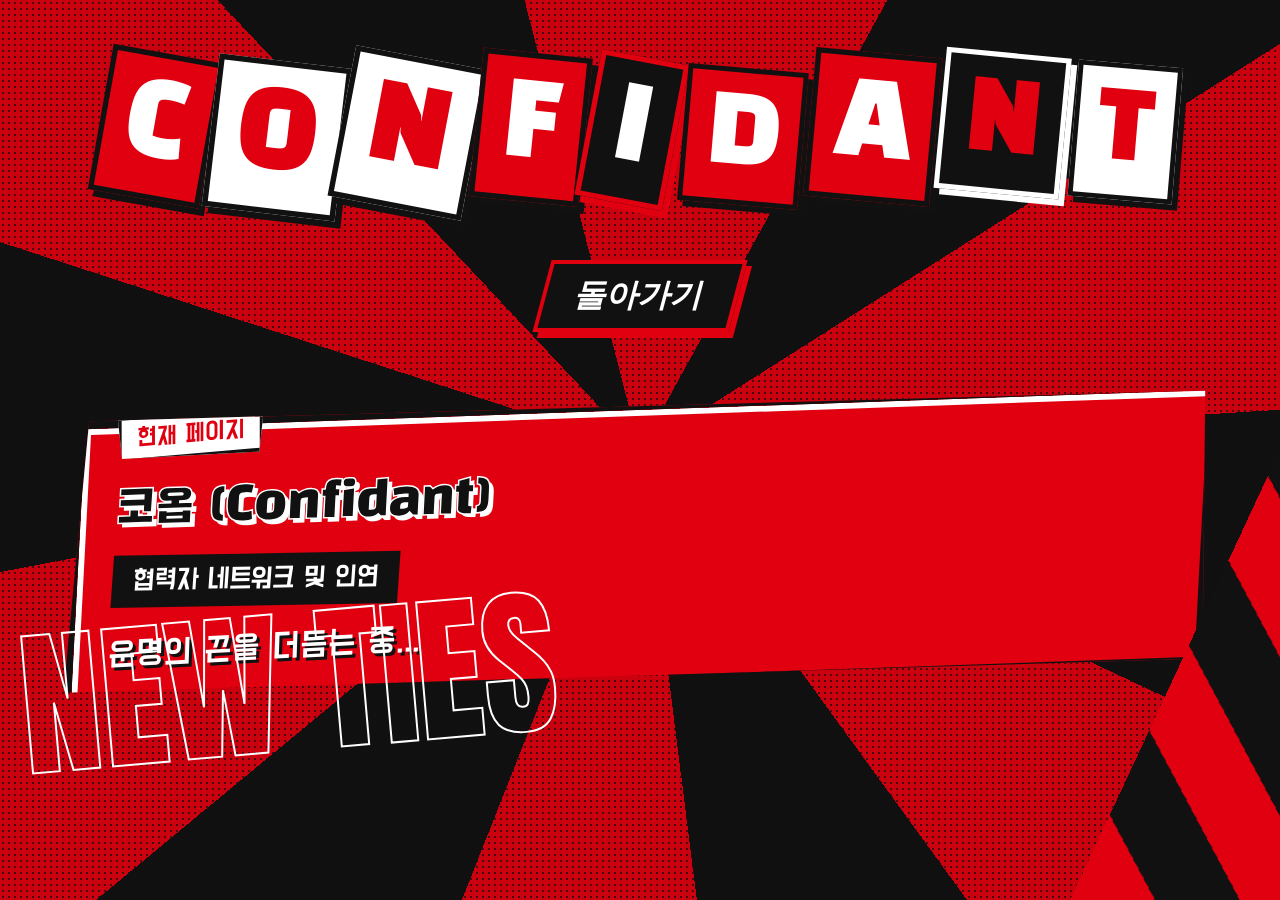
==== confidant.html @ b4bc7b50 "Add files via upload" ====
<!DOCTYPE html>
<html lang="ko">

<head>
    <meta charset="UTF-8">
    <meta name="viewport" content="width=device-width, initial-scale=1.0">
    <title>Confidant | 마음의 괴도단</title>
    <link
        href="https://fonts.googleapis.com/css2?family=Anton&family=Black+Han+Sans&family=Do+Hyeon&family=Arsenal:ital,wght@0,400;0,700;1,400;1,700&display=swap"
        rel="stylesheet">
    <link rel="stylesheet" href="style.css">
</head>

<body>
    <div class="transition-wipe" id="transition-wipe"></div>
    <div class="background-rays"></div>
    <div class="halftone-overlay"></div>

    <main class="container">
        <header class="animate-entrance delay-1">
            <h1 class="ransom-note" id="main-title">CONFIDANT</h1>
        </header>

        <section class="content-panel animate-entrance delay-2"
            style="justify-content: center; flex-direction: column; align-items: center; gap: 40px; margin-top: 50px;">
            <a href="index.html" class="back-link">돌아가기</a>
            <div class="info-box" style="transform: rotate(-2deg) skewX(-5deg); width: 100%;">
                <div class="alert-box">
                    <div class="alert-label">현재 페이지</div>
                    <div class="alert-title">코옵 (Confidant)</div>
                    <div class="alert-subtitle">협력자 네트워크 및 인연</div>
                    <div class="alert-action">운명의 끈을 더듬는 중...</div>
                </div>
            </div>
        </section>

        <div class="decorative-star animate-entrance delay-3"
            style="font-size: 15rem; bottom: 10%; right: 10%; top: auto;">★</div>
        <div class="decorative-text animate-entrance delay-4">NEW TIES</div>
    </main>

    <script src="script.js"></script>
</body>

</html>
---- style.css ----
:root {
    --p5-red: #E00010;
    /* 강렬한 빨강 */
    --p5-black: #111111;
    /* 거의 완전한 검정 */
    --p5-white: #FFFFFF;
    /* 흰색 */
}

* {
    margin: 0;
    padding: 0;
    box-sizing: border-box;
    cursor: default;
}

body {
    background-color: var(--p5-black);
    color: var(--p5-white);
    font-family: 'Black Han Sans', 'Do Hyeon', 'Anton', sans-serif;
    overflow-x: hidden;
    position: relative;
    min-height: 100vh;
}

/* Background effects */
.background-rays {
    position: fixed;
    top: 50%;
    left: 50%;
    width: 200vw;
    height: 200vh;
    transform: translate(-50%, -50%);
    background: repeating-conic-gradient(var(--p5-red) 0% 8%,
            var(--p5-black) 8% 16%);
    z-index: -2;
    opacity: 0.9;
    animation: rotateRays 90s linear infinite;
}

@keyframes rotateRays {
    from {
        transform: translate(-50%, -50%) rotate(0deg);
    }

    to {
        transform: translate(-50%, -50%) rotate(360deg);
    }
}

.halftone-overlay {
    position: fixed;
    top: 0;
    left: 0;
    width: 100vw;
    height: 100vh;
    background-image: radial-gradient(var(--p5-black) 25%, transparent 25%);
    background-size: 6px 6px;
    background-position: 0 0, 3px 3px;
    z-index: -1;
    opacity: 0.7;
}

.container {
    max-width: 1400px;
    margin: 0 auto;
    padding: 40px 20px;
    position: relative;
    z-index: 10;
}

/* Ransom Note Header */
header {
    text-align: center;
    margin-bottom: 60px;
    margin-top: 20px;
}

.ransom-note {
    display: flex;
    justify-content: center;
    align-items: center;
    gap: 8px;
    font-size: 6rem;
    font-weight: 400;
    /* Black Han Sans is already bold */
}

.char-box {
    display: inline-block;
    padding: 5px 20px;
    text-transform: uppercase;
    font-family: 'Black Han Sans', sans-serif;
    letter-spacing: -1px;
    transition: transform 0.1s cubic-bezier(0.175, 0.885, 0.32, 1.275);
    user-select: none;
}

.char-box:hover {
    transform: scale(1.15) rotate(0deg) !important;
    z-index: 20;
    cursor: pointer;
}

/* Flex Container for Menu + Info Box */
.content-panel {
    display: flex;
    justify-content: space-between;
    align-items: center;
    padding: 0 50px;
}

/* Menu */
.main-menu {
    position: relative;
    width: 350px;
    display: flex;
    flex-direction: column;
    gap: 12px;
}

.menu-item {
    list-style: none;
    position: relative;
    transform: skewX(-15deg);
    transition: transform 0.1s ease;
}

.menu-item a {
    display: block;
    background-color: var(--p5-black);
    color: var(--p5-white);
    text-decoration: none;
    padding: 10px 20px;
    font-size: 3rem;
    font-family: 'Arsenal', 'Anton', sans-serif;
    font-weight: 700;
    text-transform: uppercase;
    position: relative;
    border: 5px solid var(--p5-white);
    box-shadow: 6px 6px 0 var(--p5-red);
    overflow: hidden;
    letter-spacing: 2px;
}

.menu-item:hover {
    transform: skewX(-18deg) translateX(40px) scale(1.1);
    z-index: 10;
}

.menu-item:hover a {
    background-color: var(--p5-red);
    color: var(--p5-white);
    border-color: var(--p5-black);
    box-shadow: 6px 6px 0 var(--p5-white);
    animation: p5HoverShake 0.1s infinite alternate;
    cursor: pointer;
}

@keyframes p5HoverShake {
    0% {
        transform: translate(2px, 2px);
    }

    100% {
        transform: translate(-2px, -1px);
    }
}

/* Info Box (Deadline / Alert UI) */
.info-box {
    width: 650px;
    transform: rotate(3deg) skewX(-10deg);
}

.date-container {
    font-family: 'Anton', 'Do Hyeon', sans-serif;
    font-size: 5rem;
    color: var(--p5-white);
    text-shadow: 4px 4px 0 var(--p5-black);
    margin-bottom: -10px;
    transform: translateX(30px) rotate(-2deg);
}

.date-container .month {
    font-size: 6rem;
}

.date-container .weekday {
    font-size: 2.5rem;
    letter-spacing: 2px;
}

.alert-box {
    background-color: var(--p5-red);
    border: 8px solid var(--p5-black);
    box-shadow: 15px 15px 0 var(--p5-black), inset 6px 6px 0 var(--p5-white);
    padding: 25px 35px;
    color: var(--p5-black);
    clip-path: polygon(1% 0%, 99% 3%, 100% 98%, 0% 96%);
    /* jagged edges */
}

.alert-label {
    background-color: var(--p5-white);
    color: var(--p5-red);
    display: inline-block;
    padding: 4px 15px;
    font-size: 1.6rem;
    font-family: 'Do Hyeon', sans-serif;
    transform: rotate(-3deg) translateY(-40px);
    border: 4px solid var(--p5-black);
    box-shadow: 4px 4px 0 var(--p5-black);
    clip-path: polygon(0 0, 100% 10%, 97% 100%, 3% 90%);
}

.alert-title {
    font-size: 3rem;
    font-family: 'Black Han Sans', sans-serif;
    color: var(--p5-black);
    -webkit-text-stroke: 1.5px var(--p5-white);
    text-shadow: 4px 4px 0 var(--p5-white);
    line-height: 1.1;
    margin-top: -15px;
    letter-spacing: -1px;
}

.alert-subtitle {
    background-color: var(--p5-black);
    color: var(--p5-white);
    display: inline-block;
    padding: 8px 20px;
    font-size: 1.8rem;
    margin-top: 20px;
    font-family: 'Do Hyeon', sans-serif;
    transform: rotate(1deg);
    box-shadow: 3px 3px 0 var(--p5-red);
}

.alert-action {
    color: var(--p5-white);
    font-size: 2.2rem;
    text-transform: uppercase;
    font-family: 'Do Hyeon', sans-serif;
    margin-top: 15px;
    letter-spacing: 1px;
    text-shadow: 3px 3px 0 var(--p5-black);
    transform: rotate(-1deg);
}

/* Decorative visual pieces */
.decorative-star {
    position: absolute;
    right: 5%;
    top: 15%;
    font-size: 25rem;
    color: var(--p5-red);
    text-shadow: -10px 10px 0 var(--p5-black);
    opacity: 0.6;
    z-index: -1;
    transform: rotate(20deg);
    animation: starPulse 2.5s infinite alternate ease-in-out;
}

@keyframes starPulse {
    0% {
        transform: rotate(15deg) scale(0.95);
        opacity: 0.5;
    }

    100% {
        transform: rotate(25deg) scale(1.05);
        opacity: 0.8;
    }
}

.decorative-text {
    position: absolute;
    bottom: -80px;
    left: 20px;
    font-size: 10rem;
    font-family: 'Anton', sans-serif;
    color: transparent;
    -webkit-text-stroke: 2px var(--p5-white);
    opacity: 0.2;
    transform: rotate(-5deg);
    white-space: nowrap;
    z-index: 5;
    pointer-events: none;
}

/* --- Page Transition & Entrance --- */
.transition-wipe {
    position: fixed;
    top: 0;
    left: -20vw;
    width: 140vw;
    height: 100vh;
    background: repeating-linear-gradient(45deg, var(--p5-red), var(--p5-red) 60px, var(--p5-black) 60px, var(--p5-black) 120px);
    z-index: 9999;
    transform: translateX(0vw) skewX(-25deg);
    /* 초기에는 화면을 덮고 있음 */
    pointer-events: none;
    transition: transform 0.6s cubic-bezier(0.8, 0, 0.2, 1);
}

body.loaded .transition-wipe {
    transform: translateX(120vw) skewX(-25deg);
    /* 우측으로 치워짐 */
}

.animate-entrance {
    opacity: 0;
    transform: translateY(40px) scale(0.95) skewX(-5deg);
    transition: all 0.5s cubic-bezier(0.175, 0.885, 0.32, 1.275);
}

.animate-entrance.entered {
    opacity: 1;
    transform: translateY(0) scale(1) skewX(0deg);
}

/* 기존 Transform을 가지고 있는 요소들은 특별 처리 */
.decorative-star.animate-entrance {
    transform: translateY(100px) rotate(0deg);
}

.decorative-star.animate-entrance.entered {
    transform: rotate(20deg);
}

.decorative-text.animate-entrance {
    transform: translateY(50px) rotate(0deg);
}

.decorative-text.animate-entrance.entered {
    transform: rotate(-5deg);
}

.delay-1 {
    transition-delay: 0.3s;
}

.delay-2 {
    transition-delay: 0.4s;
}

.delay-3 {
    transition-delay: 0.5s;
}

.delay-4 {
    transition-delay: 0.6s;
}

/* 뒤로가기 링크 공통 스타일 */
.back-link {
    display: inline-block;
    color: var(--p5-white);
    background-color: var(--p5-black);
    border: 4px solid var(--p5-red);
    padding: 10px 30px;
    font-size: 2rem;
    font-family: 'Arsenal', sans-serif;
    font-weight: bold;
    text-transform: uppercase;
    text-decoration: none;
    transform: skewX(-15deg);
    box-shadow: 6px 6px 0 var(--p5-red);
    transition: all 0.1s;
    margin-bottom: 30px;
}

.back-link:hover {
    background-color: var(--p5-red);
    color: var(--p5-black);
    border-color: var(--p5-white);
    box-shadow: 6px 6px 0 var(--p5-white);
    transform: skewX(-20deg) scale(1.1);
    animation: p5HoverShake 0.1s infinite alternate;
}
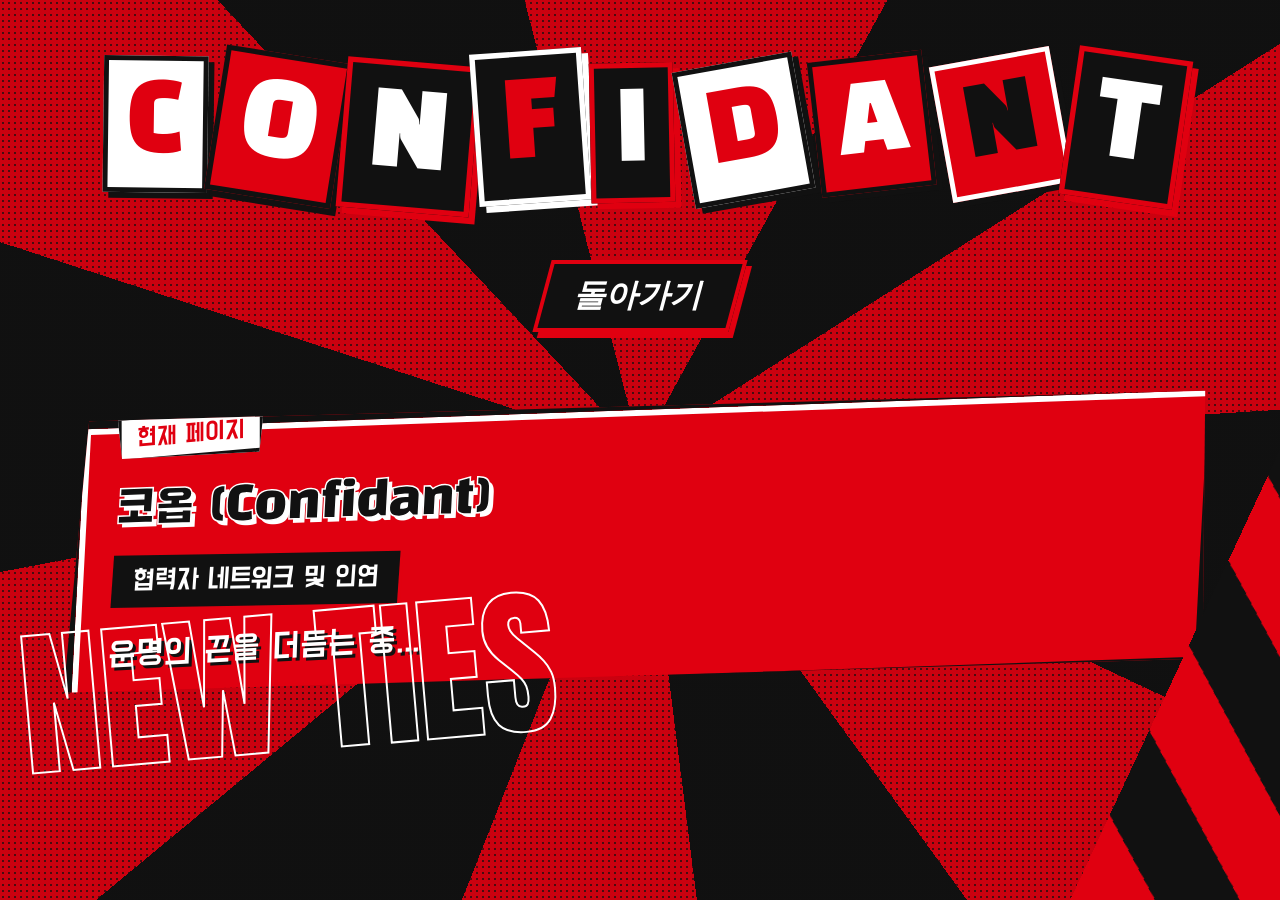
==== commit c873cbc8: "Add files via upload" ====
--- a/confidant.html
+++ b/confidant.html
@@ -4,7 +4,7 @@
 <head>
     <meta charset="UTF-8">
     <meta name="viewport" content="width=device-width, initial-scale=1.0">
-    <title>Confidant | 마음의 괴도단</title>
+    <title>Confidant | 페르소나</title>
     <link
         href="https://fonts.googleapis.com/css2?family=Anton&family=Black+Han+Sans&family=Do+Hyeon&family=Arsenal:ital,wght@0,400;0,700;1,400;1,700&display=swap"
         rel="stylesheet">
--- a/style.css
+++ b/style.css
@@ -378,4 +378,112 @@
     box-shadow: 6px 6px 0 var(--p5-white);
     transform: skewX(-20deg) scale(1.1);
     animation: p5HoverShake 0.1s infinite alternate;
+}
+
+/* --- Mobile Optimization --- */
+@media screen and (max-width: 768px) {
+    .container {
+        padding: 20px 10px;
+    }
+
+    .ransom-note {
+        font-size: 3.5rem;
+    }
+
+    .char-box {
+        padding: 5px 10px;
+    }
+
+    .content-panel {
+        flex-direction: column;
+        padding: 0 10px;
+        gap: 40px;
+    }
+
+    .main-menu {
+        width: 100%;
+        max-width: 350px;
+        margin: 0 auto;
+    }
+
+    .menu-item a {
+        font-size: 2rem;
+        padding: 8px 15px;
+        border-width: 3px;
+        box-shadow: 4px 4px 0 var(--p5-red);
+    }
+
+    .menu-item:hover a {
+        box-shadow: 4px 4px 0 var(--p5-white);
+    }
+
+    .info-box {
+        width: 100%;
+        max-width: 400px;
+        transform: rotate(2deg) skewX(-5deg);
+    }
+
+    .date-container {
+        font-size: 3.5rem;
+        transform: translateX(10px) rotate(-2deg);
+    }
+
+    .date-container .month {
+        font-size: 4.5rem;
+    }
+
+    .date-container .weekday {
+        font-size: 1.8rem;
+    }
+
+    .alert-box {
+        padding: 15px 20px;
+        border-width: 5px;
+        box-shadow: 10px 10px 0 var(--p5-black), inset 4px 4px 0 var(--p5-white);
+    }
+
+    .alert-label {
+        font-size: 1.2rem;
+        padding: 3px 10px;
+        transform: rotate(-3deg) translateY(-25px);
+    }
+
+    .alert-title {
+        font-size: 2rem;
+        margin-top: -10px;
+    }
+
+    .alert-subtitle {
+        font-size: 1.3rem;
+        padding: 5px 12px;
+        margin-top: 15px;
+    }
+
+    .alert-action {
+        font-size: 1.6rem;
+        margin-top: 10px;
+    }
+
+    .decorative-star {
+        font-size: 12rem;
+        right: -5%;
+        top: 5%;
+    }
+
+    .decorative-text {
+        font-size: 4rem;
+        bottom: -20px;
+        left: 10px;
+    }
+
+    .back-link {
+        font-size: 1.6rem;
+        padding: 8px 20px;
+        box-shadow: 4px 4px 0 var(--p5-red);
+        border-width: 3px;
+    }
+
+    .back-link:hover {
+        box-shadow: 4px 4px 0 var(--p5-white);
+    }
 }
